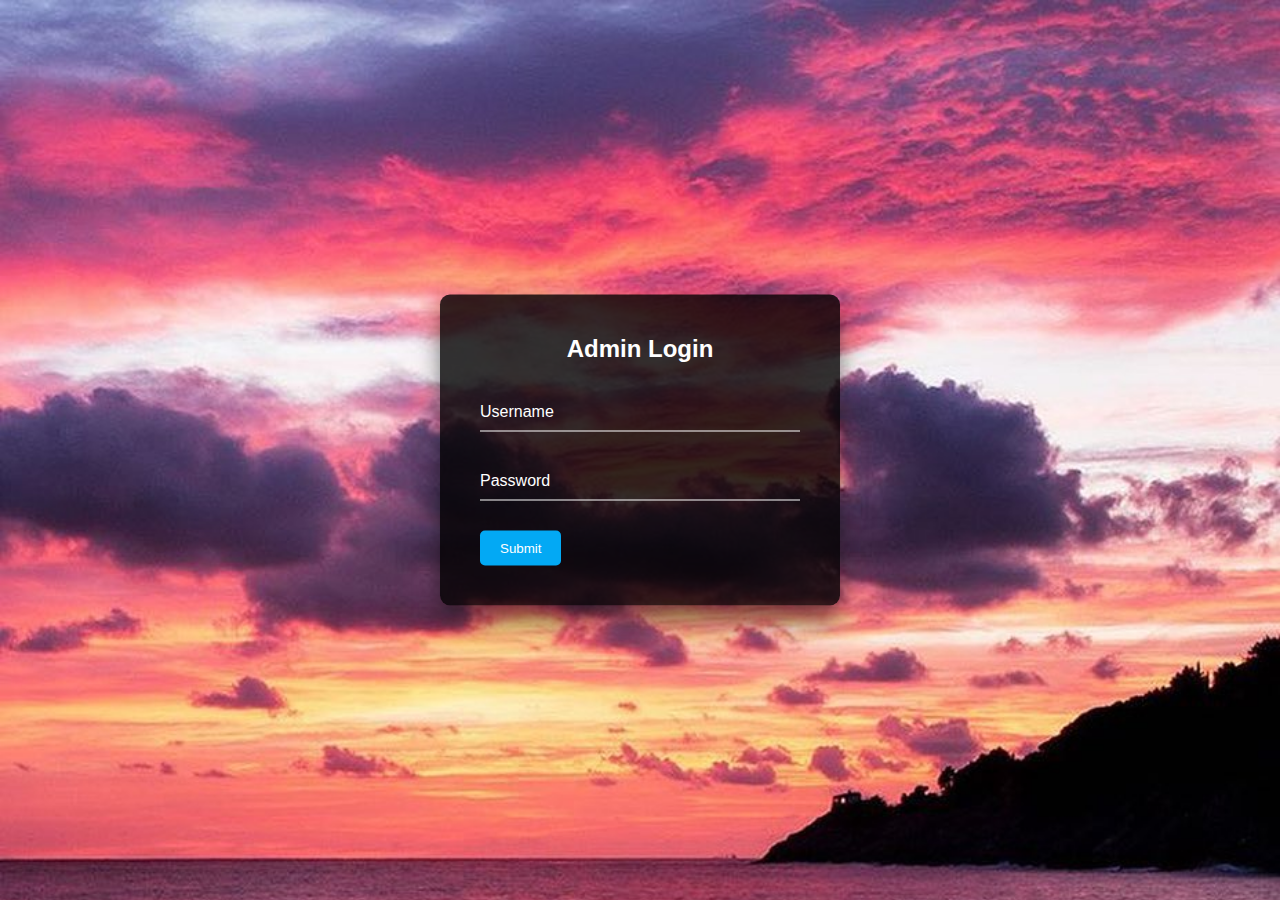
==== index.html @ 051eda89 "user login page added" ====
<!DOCTYPE html>
<html lang="en">
<head>
  <meta charset="UTF-8">
  <meta name="viewport" content="width=device-width, initial-scale=1.0">
  <title>Admin Log in</title>
  <link rel="stylesheet" href="css/styles.css">
</head>
<body>
  <div class="box">
    <h2> Admin Login</h2>
    <div class="inputBox">
      <input type="text" name="" required="">
      <label for="text">Username</label>
    </div>
    <div class="inputBox">
      <input type="password" name="" required="">
      <label for="password">Password</label>
    </div>
    <input type="submit" name="" value="Submit">
  </div>
</body>
</html>
---- css/styles.css ----
body{
    margin: 0;
    padding: 0;
    font-family: sans-serif;
    background: url('../img.jpg');
    background-size: cover; 
}

.box {
  position: absolute;
  top: 50%;
  left: 50%;
  transform: translate(-50%, -50%);
  width: 400px;
  padding: 40px;
  background: rgba(0, 0, 0,.8 );
  box-sizing: border-box;
  box-shadow: 0 15px 25px rgba(0, 0, 0, .5);
  border-radius: 10px;
}

.box h2{

  margin: 0 0 30px;
  padding: 0;
  color: #fff;
  text-align: center;
}
.box .inputBox{

  position: relative;
}

.box .inputBox input{

  width: 100%;
  padding: 10px 0;
  font-size: 16px;
  color: #fff;
  letter-spacing: 1px;
  margin-bottom: 30px;
  border: none;
  border-bottom: 1px solid #fff;
  outline: none;
  background: transparent;
}

.box .inputBox label
{
  position: absolute;
  top: 0;
  left: 0;
  padding: 10px 0;
  font-size: 16px;
  color: #fff;
  pointer-events: none;
  transition: .5s;
}
.box .inputBox input:focus ~ label,
.box .inputBox input:valid ~ label
{
  top: -10px;
  left: 0;
  color: #03a9f4;
  font-size: 12px;
}
.box input[type="submit"]
{
  background: transparent;
  border: none;
  outline: none;
  color: #fff;
  background: #03a9f4;
  padding: 10px 20px;
  cursor: pointer;
  border-radius: 5px;
}
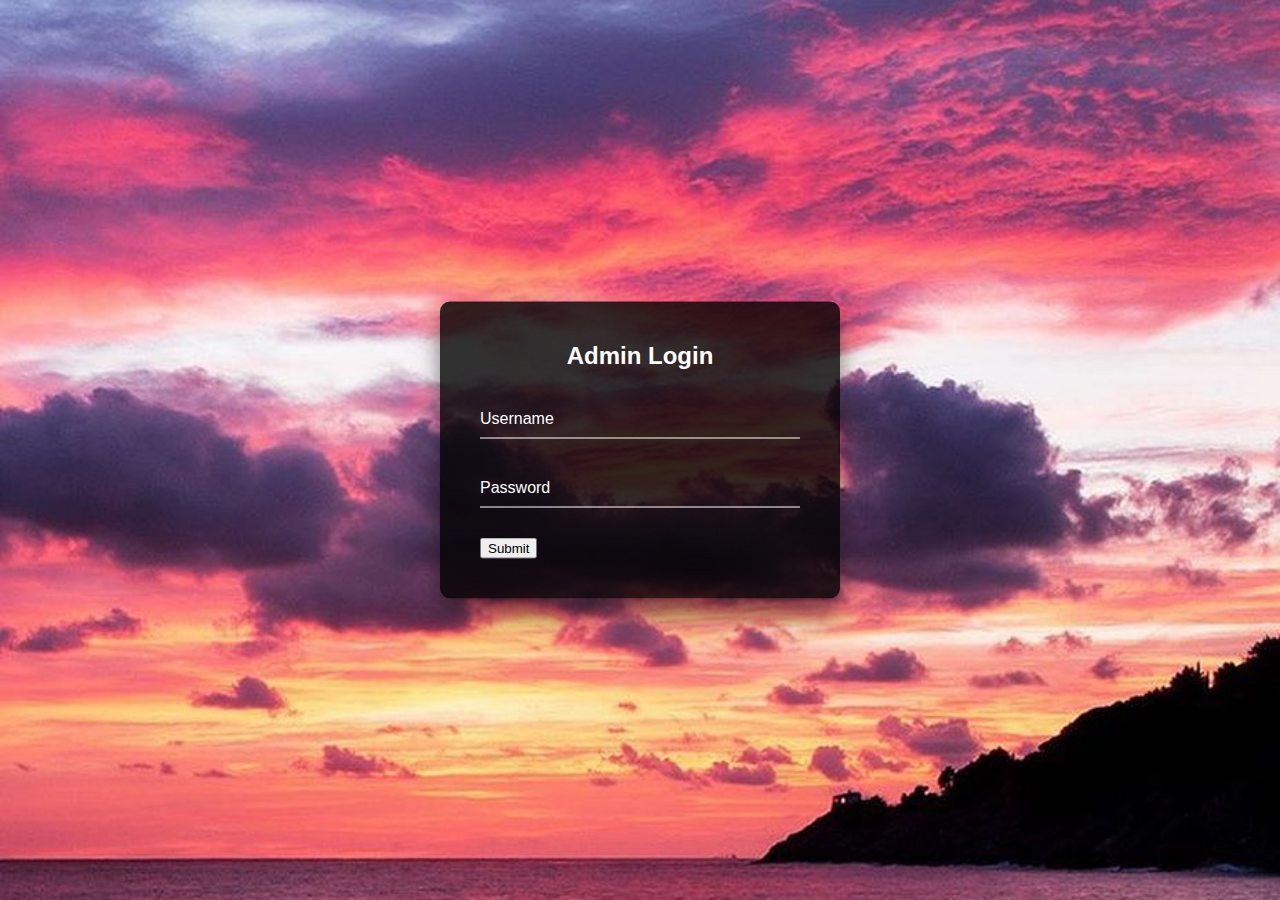
==== commit b124c67f: "drag and drop file added" ====
--- a/index.html
+++ b/index.html
@@ -6,7 +6,7 @@
   <title>Admin Log in</title>
   <link rel="stylesheet" href="css/styles.css">
 </head>
-<body>
+<body class="body1">
   <div class="box">
     <h2> Admin Login</h2>
     <div class="inputBox">
@@ -17,7 +17,7 @@
       <input type="password" name="" required="">
       <label for="password">Password</label>
     </div>
-    <input type="submit" name="" value="Submit">
+    <input type="button" onclick="location.href = 'images.html'"; name="" value="Submit">
   </div>
 </body>
 </html>--- a/css/styles.css
+++ b/css/styles.css
@@ -1,4 +1,4 @@
-body{
+.body1{
     margin: 0;
     padding: 0;
     font-family: sans-serif;
@@ -74,4 +74,52 @@
   padding: 10px 20px;
   cursor: pointer;
   border-radius: 5px;
-}+}
+
+.drop-zone {
+  max-width: 200px;
+  height: 200px;
+  padding: 25px;
+  display: flex;
+  align-items: center;
+  justify-content: center;
+  text-align: center;
+  font-family: "Quicksand", sans-serif;
+  font-weight: 500;
+  font-size: 20px;
+  cursor: pointer;
+  color: #cccccc;
+  border: 4px dashed #009578;
+  border-radius: 10px;
+}
+
+.drop-zone--over {
+  border-style: solid;
+}
+
+.drop-zone__input {
+  display: none;
+}
+
+.drop-zone__thumb {
+  width: 100%;
+  height: 100%;
+  border-radius: 10px;
+  overflow: hidden;
+  background-color: #cccccc;
+  background-size: cover;
+  position: relative;
+}
+
+.drop-zone__thumb::after {
+  content: attr(data-label);
+  position: absolute;
+  bottom: 0;
+  left: 0;
+  width: 100%;
+  padding: 5px 0;
+  color: #ffffff;
+  background: rgba(0, 0, 0, 0.75);
+  font-size: 14px;
+  text-align: center;
+}
